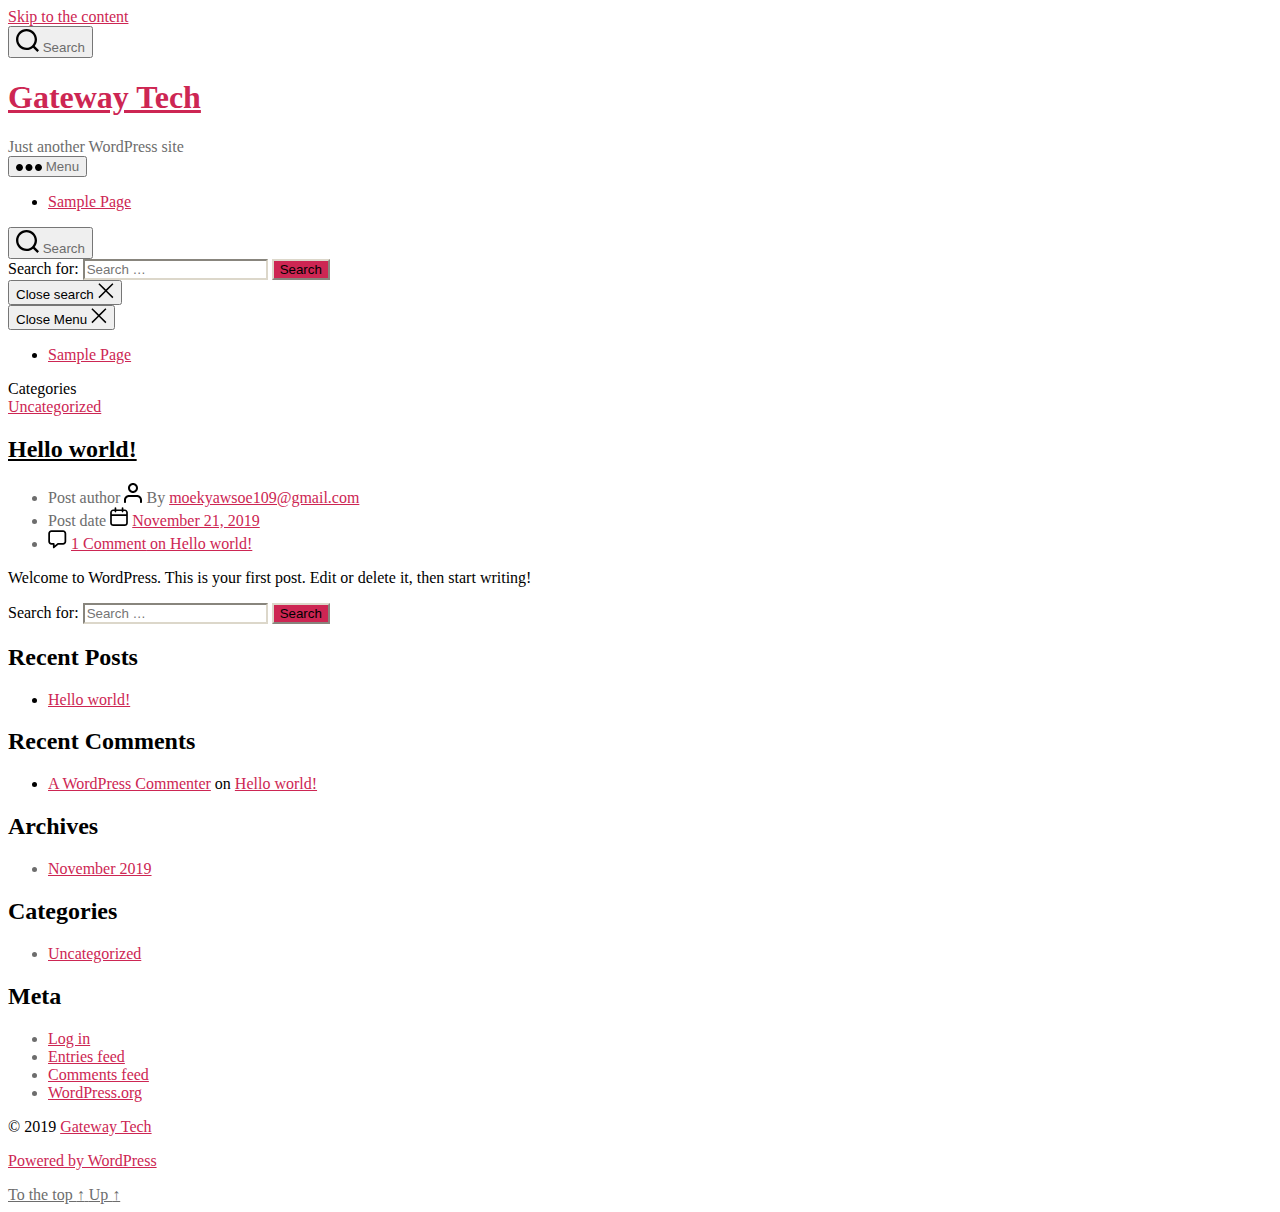
==== index.html @ b7d084ab "New Website" ====
<!DOCTYPE html>

<html class="no-js" lang="en-US">

	<head>

		<meta charset="UTF-8">
		<meta name="viewport" content="width=device-width, initial-scale=1.0" >

		<link rel="profile" href="https://gmpg.org/xfn/11">

		<title>Gateway Tech &#8211; Just another WordPress site</title>
<link rel='dns-prefetch' href='//s.w.org' />
<link rel="alternate" type="application/rss+xml" title="Gateway Tech &raquo; Feed" href="/https://moekyawsoe.github.io/TestWordPress/index.php/feed/" />
<link rel="alternate" type="application/rss+xml" title="Gateway Tech &raquo; Comments Feed" href="/https://moekyawsoe.github.io/TestWordPress/index.php/comments/feed/" />
		<script>
			window._wpemojiSettings = {"baseUrl":"https:\/\/s.w.org\/images\/core\/emoji\/12.0.0-1\/72x72\/","ext":".png","svgUrl":"https:\/\/s.w.org\/images\/core\/emoji\/12.0.0-1\/svg\/","svgExt":".svg","source":{"concatemoji":"\/wp-includes\/js\/wp-emoji-release.min.js?ver=5.3"}};
			!function(e,a,t){var r,n,o,i,p=a.createElement("canvas"),s=p.getContext&&p.getContext("2d");function c(e,t){var a=String.fromCharCode;s.clearRect(0,0,p.width,p.height),s.fillText(a.apply(this,e),0,0);var r=p.toDataURL();return s.clearRect(0,0,p.width,p.height),s.fillText(a.apply(this,t),0,0),r===p.toDataURL()}function l(e){if(!s||!s.fillText)return!1;switch(s.textBaseline="top",s.font="600 32px Arial",e){case"flag":return!c([127987,65039,8205,9895,65039],[127987,65039,8203,9895,65039])&&(!c([55356,56826,55356,56819],[55356,56826,8203,55356,56819])&&!c([55356,57332,56128,56423,56128,56418,56128,56421,56128,56430,56128,56423,56128,56447],[55356,57332,8203,56128,56423,8203,56128,56418,8203,56128,56421,8203,56128,56430,8203,56128,56423,8203,56128,56447]));case"emoji":return!c([55357,56424,55356,57342,8205,55358,56605,8205,55357,56424,55356,57340],[55357,56424,55356,57342,8203,55358,56605,8203,55357,56424,55356,57340])}return!1}function d(e){var t=a.createElement("script");t.src=e,t.defer=t.type="text/javascript",a.getElementsByTagName("head")[0].appendChild(t)}for(i=Array("flag","emoji"),t.supports={everything:!0,everythingExceptFlag:!0},o=0;o<i.length;o++)t.supports[i[o]]=l(i[o]),t.supports.everything=t.supports.everything&&t.supports[i[o]],"flag"!==i[o]&&(t.supports.everythingExceptFlag=t.supports.everythingExceptFlag&&t.supports[i[o]]);t.supports.everythingExceptFlag=t.supports.everythingExceptFlag&&!t.supports.flag,t.DOMReady=!1,t.readyCallback=function(){t.DOMReady=!0},t.supports.everything||(n=function(){t.readyCallback()},a.addEventListener?(a.addEventListener("DOMContentLoaded",n,!1),e.addEventListener("load",n,!1)):(e.attachEvent("onload",n),a.attachEvent("onreadystatechange",function(){"complete"===a.readyState&&t.readyCallback()})),(r=t.source||{}).concatemoji?d(r.concatemoji):r.wpemoji&&r.twemoji&&(d(r.twemoji),d(r.wpemoji)))}(window,document,window._wpemojiSettings);
		</script>
		<style>
img.wp-smiley,
img.emoji {
	display: inline !important;
	border: none !important;
	box-shadow: none !important;
	height: 1em !important;
	width: 1em !important;
	margin: 0 .07em !important;
	vertical-align: -0.1em !important;
	background: none !important;
	padding: 0 !important;
}
</style>
	<link rel='stylesheet' id='wp-block-library-css'  href='/https://moekyawsoe.github.io/TestWordPress/wp-includes/css/dist/block-library/style.min.css?ver=5.3' media='all' />
<link rel='stylesheet' id='twentytwenty-style-css'  href='/https://moekyawsoe.github.io/TestWordPress/wp-content/themes/twentytwenty/style.css?ver=1.0' media='all' />
<style id='twentytwenty-style-inline-css'>
.color-accent,.color-accent-hover:hover,.color-accent-hover:focus,:root .has-accent-color,.has-drop-cap:not(:focus):first-letter,.wp-block-button.is-style-outline,a { color: #cd2653; }blockquote,.border-color-accent,.border-color-accent-hover:hover,.border-color-accent-hover:focus { border-color: #cd2653; }button:not(.toggle),.button,.faux-button,.wp-block-button__link,.wp-block-file .wp-block-file__button,input[type="button"],input[type="reset"],input[type="submit"],.bg-accent,.bg-accent-hover:hover,.bg-accent-hover:focus,:root .has-accent-background-color,.comment-reply-link { background-color: #cd2653; }.fill-children-accent,.fill-children-accent * { fill: #cd2653; }body,.entry-title a,:root .has-primary-color { color: #000000; }:root .has-primary-background-color { background-color: #000000; }cite,figcaption,.wp-caption-text,.post-meta,.entry-content .wp-block-archives li,.entry-content .wp-block-categories li,.entry-content .wp-block-latest-posts li,.wp-block-latest-comments__comment-date,.wp-block-latest-posts__post-date,.wp-block-embed figcaption,.wp-block-image figcaption,.wp-block-pullquote cite,.comment-metadata,.comment-respond .comment-notes,.comment-respond .logged-in-as,.pagination .dots,.entry-content hr:not(.has-background),hr.styled-separator,:root .has-secondary-color { color: #6d6d6d; }:root .has-secondary-background-color { background-color: #6d6d6d; }pre,fieldset,input,textarea,table,table *,hr { border-color: #dcd7ca; }caption,code,code,kbd,samp,.wp-block-table.is-style-stripes tbody tr:nth-child(odd),:root .has-subtle-background-background-color { background-color: #dcd7ca; }.wp-block-table.is-style-stripes { border-bottom-color: #dcd7ca; }.wp-block-latest-posts.is-grid li { border-top-color: #dcd7ca; }:root .has-subtle-background-color { color: #dcd7ca; }body:not(.overlay-header) .primary-menu > li > a,body:not(.overlay-header) .primary-menu > li > .icon,.modal-menu a,.footer-menu a, .footer-widgets a,#site-footer .wp-block-button.is-style-outline,.wp-block-pullquote:before,.singular:not(.overlay-header) .entry-header a,.archive-header a,.header-footer-group .color-accent,.header-footer-group .color-accent-hover:hover { color: #cd2653; }.social-icons a,#site-footer button:not(.toggle),#site-footer .button,#site-footer .faux-button,#site-footer .wp-block-button__link,#site-footer .wp-block-file__button,#site-footer input[type="button"],#site-footer input[type="reset"],#site-footer input[type="submit"] { background-color: #cd2653; }.header-footer-group,body:not(.overlay-header) #site-header .toggle,.menu-modal .toggle { color: #000000; }body:not(.overlay-header) .primary-menu ul { background-color: #000000; }body:not(.overlay-header) .primary-menu > li > ul:after { border-bottom-color: #000000; }body:not(.overlay-header) .primary-menu ul ul:after { border-left-color: #000000; }.site-description,body:not(.overlay-header) .toggle-inner .toggle-text,.widget .post-date,.widget .rss-date,.widget_archive li,.widget_categories li,.widget cite,.widget_pages li,.widget_meta li,.widget_nav_menu li,.powered-by-wordpress,.to-the-top,.singular .entry-header .post-meta,.singular:not(.overlay-header) .entry-header .post-meta a { color: #6d6d6d; }.header-footer-group pre,.header-footer-group fieldset,.header-footer-group input,.header-footer-group textarea,.header-footer-group table,.header-footer-group table *,.footer-nav-widgets-wrapper,#site-footer,.menu-modal nav *,.footer-widgets-outer-wrapper,.footer-top { border-color: #dcd7ca; }.header-footer-group table caption,body:not(.overlay-header) .header-inner .toggle-wrapper::before { background-color: #dcd7ca; }
</style>
<link rel='stylesheet' id='twentytwenty-print-style-css'  href='/https://moekyawsoe.github.io/TestWordPress/wp-content/themes/twentytwenty/print.css?ver=1.0' media='print' />
<script src='/https://moekyawsoe.github.io/TestWordPress/wp-content/themes/twentytwenty/assets/js/index.js?ver=1.0' async></script>
<link rel='https://api.w.org/' href='/https://moekyawsoe.github.io/TestWordPress/index.php/wp-json/' />
<link rel="EditURI" type="application/rsd+xml" title="RSD" href="/https://moekyawsoe.github.io/TestWordPress/xmlrpc.php?rsd" />
<link rel="wlwmanifest" type="application/wlwmanifest+xml" href="/https://moekyawsoe.github.io/TestWordPress/wp-includes/wlwmanifest.xml" /> 
<meta name="generator" content="WordPress 5.3" />
	<script>document.documentElement.className = document.documentElement.className.replace( 'no-js', 'js' );</script>
	<style>.recentcomments a{display:inline !important;padding:0 !important;margin:0 !important;}</style>
	</head>

	<body class="home blog enable-search-modal has-no-pagination showing-comments show-avatars footer-top-visible">

		<a class="skip-link screen-reader-text" href="#site-content">Skip to the content</a>
		<header id="site-header" class="header-footer-group" role="banner">

			<div class="header-inner section-inner">

				<div class="header-titles-wrapper">

					
						<button class="toggle search-toggle mobile-search-toggle" data-toggle-target=".search-modal" data-toggle-body-class="showing-search-modal" data-set-focus=".search-modal .search-field" aria-expanded="false">
							<span class="toggle-inner">
								<span class="toggle-icon">
									<svg class="svg-icon" aria-hidden="true" role="img" focusable="false" xmlns="http://www.w3.org/2000/svg" width="23" height="23" viewbox="0 0 23 23"><path d="M38.710696,48.0601792 L43,52.3494831 L41.3494831,54 L37.0601792,49.710696 C35.2632422,51.1481185 32.9839107,52.0076499 30.5038249,52.0076499 C24.7027226,52.0076499 20,47.3049272 20,41.5038249 C20,35.7027226 24.7027226,31 30.5038249,31 C36.3049272,31 41.0076499,35.7027226 41.0076499,41.5038249 C41.0076499,43.9839107 40.1481185,46.2632422 38.710696,48.0601792 Z M36.3875844,47.1716785 C37.8030221,45.7026647 38.6734666,43.7048964 38.6734666,41.5038249 C38.6734666,36.9918565 35.0157934,33.3341833 30.5038249,33.3341833 C25.9918565,33.3341833 22.3341833,36.9918565 22.3341833,41.5038249 C22.3341833,46.0157934 25.9918565,49.6734666 30.5038249,49.6734666 C32.7048964,49.6734666 34.7026647,48.8030221 36.1716785,47.3875844 C36.2023931,47.347638 36.2360451,47.3092237 36.2726343,47.2726343 C36.3092237,47.2360451 36.347638,47.2023931 36.3875844,47.1716785 Z" transform="translate(-20 -31)" /></svg>								</span>
								<span class="toggle-text">Search</span>
							</span>
						</button><!-- .search-toggle -->

					
					<div class="header-titles">

						<h1 class="site-title"><a href="/https://moekyawsoe.github.io/TestWordPress/">Gateway Tech</a></h1><div class="site-description">Just another WordPress site</div><!-- .site-description -->
					</div><!-- .header-titles -->

					<button class="toggle nav-toggle mobile-nav-toggle" data-toggle-target=".menu-modal"  data-toggle-body-class="showing-menu-modal" aria-expanded="false" data-set-focus=".close-nav-toggle">
						<span class="toggle-inner">
							<span class="toggle-icon">
								<svg class="svg-icon" aria-hidden="true" role="img" focusable="false" xmlns="http://www.w3.org/2000/svg" width="26" height="7" viewbox="0 0 26 7"><path fill-rule="evenodd" d="M332.5,45 C330.567003,45 329,43.4329966 329,41.5 C329,39.5670034 330.567003,38 332.5,38 C334.432997,38 336,39.5670034 336,41.5 C336,43.4329966 334.432997,45 332.5,45 Z M342,45 C340.067003,45 338.5,43.4329966 338.5,41.5 C338.5,39.5670034 340.067003,38 342,38 C343.932997,38 345.5,39.5670034 345.5,41.5 C345.5,43.4329966 343.932997,45 342,45 Z M351.5,45 C349.567003,45 348,43.4329966 348,41.5 C348,39.5670034 349.567003,38 351.5,38 C353.432997,38 355,39.5670034 355,41.5 C355,43.4329966 353.432997,45 351.5,45 Z" transform="translate(-329 -38)" /></svg>							</span>
							<span class="toggle-text">Menu</span>
						</span>
					</button><!-- .nav-toggle -->

				</div><!-- .header-titles-wrapper -->

				<div class="header-navigation-wrapper">

					
							<nav class="primary-menu-wrapper" aria-label="Horizontal" role="navigation">

								<ul class="primary-menu reset-list-style">

								<li class="page_item page-item-2"><a href="/https://moekyawsoe.github.io/TestWordPress/index.php/sample-page/">Sample Page</a></li>

								</ul>

							</nav><!-- .primary-menu-wrapper -->

						
						<div class="header-toggles hide-no-js">

						
							<div class="toggle-wrapper search-toggle-wrapper">

								<button class="toggle search-toggle desktop-search-toggle" data-toggle-target=".search-modal" data-toggle-body-class="showing-search-modal" data-set-focus=".search-modal .search-field" aria-expanded="false">
									<span class="toggle-inner">
										<svg class="svg-icon" aria-hidden="true" role="img" focusable="false" xmlns="http://www.w3.org/2000/svg" width="23" height="23" viewbox="0 0 23 23"><path d="M38.710696,48.0601792 L43,52.3494831 L41.3494831,54 L37.0601792,49.710696 C35.2632422,51.1481185 32.9839107,52.0076499 30.5038249,52.0076499 C24.7027226,52.0076499 20,47.3049272 20,41.5038249 C20,35.7027226 24.7027226,31 30.5038249,31 C36.3049272,31 41.0076499,35.7027226 41.0076499,41.5038249 C41.0076499,43.9839107 40.1481185,46.2632422 38.710696,48.0601792 Z M36.3875844,47.1716785 C37.8030221,45.7026647 38.6734666,43.7048964 38.6734666,41.5038249 C38.6734666,36.9918565 35.0157934,33.3341833 30.5038249,33.3341833 C25.9918565,33.3341833 22.3341833,36.9918565 22.3341833,41.5038249 C22.3341833,46.0157934 25.9918565,49.6734666 30.5038249,49.6734666 C32.7048964,49.6734666 34.7026647,48.8030221 36.1716785,47.3875844 C36.2023931,47.347638 36.2360451,47.3092237 36.2726343,47.2726343 C36.3092237,47.2360451 36.347638,47.2023931 36.3875844,47.1716785 Z" transform="translate(-20 -31)" /></svg>										<span class="toggle-text">Search</span>
									</span>
								</button><!-- .search-toggle -->

							</div>

							
						</div><!-- .header-toggles -->
						
				</div><!-- .header-navigation-wrapper -->

			</div><!-- .header-inner -->

			<div class="search-modal cover-modal header-footer-group" data-modal-target-string=".search-modal">

	<div class="search-modal-inner modal-inner">

		<div class="section-inner">

			<form role="search" aria-label="Search for:" method="get" class="search-form" action="/https://moekyawsoe.github.io/TestWordPress/">
	<label for="search-form-1">
		<span class="screen-reader-text">Search for:</span>
		<input type="search" id="search-form-1" class="search-field" placeholder="Search &hellip;" value="" name="s" />
	</label>
	<input type="submit" class="search-submit" value="Search" />
</form>

			<button class="toggle search-untoggle close-search-toggle fill-children-current-color" data-toggle-target=".search-modal" data-toggle-body-class="showing-search-modal" data-set-focus=".search-modal .search-field" aria-expanded="false">
				<span class="screen-reader-text">Close search</span>
				<svg class="svg-icon" aria-hidden="true" role="img" focusable="false" xmlns="http://www.w3.org/2000/svg" width="16" height="16" viewbox="0 0 16 16"><polygon fill="" fill-rule="evenodd" points="6.852 7.649 .399 1.195 1.445 .149 7.899 6.602 14.352 .149 15.399 1.195 8.945 7.649 15.399 14.102 14.352 15.149 7.899 8.695 1.445 15.149 .399 14.102" /></svg>			</button><!-- .search-toggle -->

		</div><!-- .section-inner -->

	</div><!-- .search-modal-inner -->

</div><!-- .menu-modal -->

		</header><!-- #site-header -->

		
<div class="menu-modal cover-modal header-footer-group" data-modal-target-string=".menu-modal">

	<div class="menu-modal-inner modal-inner">

		<div class="menu-wrapper section-inner">

			<div class="menu-top">

				<button class="toggle close-nav-toggle fill-children-current-color" data-toggle-target=".menu-modal" data-toggle-body-class="showing-menu-modal" aria-expanded="false" data-set-focus=".menu-modal">
					<span class="toggle-text">Close Menu</span>
					<svg class="svg-icon" aria-hidden="true" role="img" focusable="false" xmlns="http://www.w3.org/2000/svg" width="16" height="16" viewbox="0 0 16 16"><polygon fill="" fill-rule="evenodd" points="6.852 7.649 .399 1.195 1.445 .149 7.899 6.602 14.352 .149 15.399 1.195 8.945 7.649 15.399 14.102 14.352 15.149 7.899 8.695 1.445 15.149 .399 14.102" /></svg>				</button><!-- .nav-toggle -->

				
					<nav class="mobile-menu" aria-label="Mobile" role="navigation">

						<ul class="modal-menu reset-list-style">

						<li class="page_item page-item-2"><div class="ancestor-wrapper"><a href="/https://moekyawsoe.github.io/TestWordPress/index.php/sample-page/">Sample Page</a></div><!-- .ancestor-wrapper --></li>

						</ul>

					</nav>

					
			</div><!-- .menu-top -->

			<div class="menu-bottom">

				
			</div><!-- .menu-bottom -->

		</div><!-- .menu-wrapper -->

	</div><!-- .menu-modal-inner -->

</div><!-- .menu-modal -->

<main id="site-content" role="main">

	
<article class="post-1 post type-post status-publish format-standard hentry category-uncategorized" id="post-1">

	
<header class="entry-header has-text-align-center">

	<div class="entry-header-inner section-inner medium">

		
			<div class="entry-categories">
				<span class="screen-reader-text">Categories</span>
				<div class="entry-categories-inner">
					<a href="/https://moekyawsoe.github.io/TestWordPress/index.php/category/uncategorized/" rel="category tag">Uncategorized</a>				</div><!-- .entry-categories-inner -->
			</div><!-- .entry-categories -->

			<h2 class="entry-title heading-size-1"><a href="/https://moekyawsoe.github.io/TestWordPress/index.php/2019/11/21/hello-world/">Hello world!</a></h2>
		<div class="post-meta-wrapper post-meta-single post-meta-single-top">

			<ul class="post-meta">

									<li class="post-author meta-wrapper">
						<span class="meta-icon">
							<span class="screen-reader-text">Post author</span>
							<svg class="svg-icon" aria-hidden="true" role="img" focusable="false" xmlns="http://www.w3.org/2000/svg" width="18" height="20" viewbox="0 0 18 20"><path fill="" d="M18,19 C18,19.5522847 17.5522847,20 17,20 C16.4477153,20 16,19.5522847 16,19 L16,17 C16,15.3431458 14.6568542,14 13,14 L5,14 C3.34314575,14 2,15.3431458 2,17 L2,19 C2,19.5522847 1.55228475,20 1,20 C0.44771525,20 0,19.5522847 0,19 L0,17 C0,14.2385763 2.23857625,12 5,12 L13,12 C15.7614237,12 18,14.2385763 18,17 L18,19 Z M9,10 C6.23857625,10 4,7.76142375 4,5 C4,2.23857625 6.23857625,0 9,0 C11.7614237,0 14,2.23857625 14,5 C14,7.76142375 11.7614237,10 9,10 Z M9,8 C10.6568542,8 12,6.65685425 12,5 C12,3.34314575 10.6568542,2 9,2 C7.34314575,2 6,3.34314575 6,5 C6,6.65685425 7.34314575,8 9,8 Z" /></svg>						</span>
						<span class="meta-text">
							By <a href="/https://moekyawsoe.github.io/TestWordPress/index.php/author/moekyawsoe109gmail-com/">moekyawsoe109@gmail.com</a>						</span>
					</li>
										<li class="post-date meta-wrapper">
						<span class="meta-icon">
							<span class="screen-reader-text">Post date</span>
							<svg class="svg-icon" aria-hidden="true" role="img" focusable="false" xmlns="http://www.w3.org/2000/svg" width="18" height="19" viewbox="0 0 18 19"><path fill="" d="M4.60069444,4.09375 L3.25,4.09375 C2.47334957,4.09375 1.84375,4.72334957 1.84375,5.5 L1.84375,7.26736111 L16.15625,7.26736111 L16.15625,5.5 C16.15625,4.72334957 15.5266504,4.09375 14.75,4.09375 L13.3993056,4.09375 L13.3993056,4.55555556 C13.3993056,5.02154581 13.0215458,5.39930556 12.5555556,5.39930556 C12.0895653,5.39930556 11.7118056,5.02154581 11.7118056,4.55555556 L11.7118056,4.09375 L6.28819444,4.09375 L6.28819444,4.55555556 C6.28819444,5.02154581 5.9104347,5.39930556 5.44444444,5.39930556 C4.97845419,5.39930556 4.60069444,5.02154581 4.60069444,4.55555556 L4.60069444,4.09375 Z M6.28819444,2.40625 L11.7118056,2.40625 L11.7118056,1 C11.7118056,0.534009742 12.0895653,0.15625 12.5555556,0.15625 C13.0215458,0.15625 13.3993056,0.534009742 13.3993056,1 L13.3993056,2.40625 L14.75,2.40625 C16.4586309,2.40625 17.84375,3.79136906 17.84375,5.5 L17.84375,15.875 C17.84375,17.5836309 16.4586309,18.96875 14.75,18.96875 L3.25,18.96875 C1.54136906,18.96875 0.15625,17.5836309 0.15625,15.875 L0.15625,5.5 C0.15625,3.79136906 1.54136906,2.40625 3.25,2.40625 L4.60069444,2.40625 L4.60069444,1 C4.60069444,0.534009742 4.97845419,0.15625 5.44444444,0.15625 C5.9104347,0.15625 6.28819444,0.534009742 6.28819444,1 L6.28819444,2.40625 Z M1.84375,8.95486111 L1.84375,15.875 C1.84375,16.6516504 2.47334957,17.28125 3.25,17.28125 L14.75,17.28125 C15.5266504,17.28125 16.15625,16.6516504 16.15625,15.875 L16.15625,8.95486111 L1.84375,8.95486111 Z" /></svg>						</span>
						<span class="meta-text">
							<a href="/https://moekyawsoe.github.io/TestWordPress/index.php/2019/11/21/hello-world/">November 21, 2019</a>
						</span>
					</li>
										<li class="post-comment-link meta-wrapper">
						<span class="meta-icon">
							<svg class="svg-icon" aria-hidden="true" role="img" focusable="false" xmlns="http://www.w3.org/2000/svg" width="19" height="19" viewbox="0 0 19 19"><path d="M9.43016863,13.2235931 C9.58624731,13.094699 9.7823475,13.0241935 9.98476849,13.0241935 L15.0564516,13.0241935 C15.8581553,13.0241935 16.5080645,12.3742843 16.5080645,11.5725806 L16.5080645,3.44354839 C16.5080645,2.64184472 15.8581553,1.99193548 15.0564516,1.99193548 L3.44354839,1.99193548 C2.64184472,1.99193548 1.99193548,2.64184472 1.99193548,3.44354839 L1.99193548,11.5725806 C1.99193548,12.3742843 2.64184472,13.0241935 3.44354839,13.0241935 L5.76612903,13.0241935 C6.24715123,13.0241935 6.63709677,13.4141391 6.63709677,13.8951613 L6.63709677,15.5301903 L9.43016863,13.2235931 Z M3.44354839,14.766129 C1.67980032,14.766129 0.25,13.3363287 0.25,11.5725806 L0.25,3.44354839 C0.25,1.67980032 1.67980032,0.25 3.44354839,0.25 L15.0564516,0.25 C16.8201997,0.25 18.25,1.67980032 18.25,3.44354839 L18.25,11.5725806 C18.25,13.3363287 16.8201997,14.766129 15.0564516,14.766129 L10.2979143,14.766129 L6.32072889,18.0506004 C5.75274472,18.5196577 4.89516129,18.1156602 4.89516129,17.3790323 L4.89516129,14.766129 L3.44354839,14.766129 Z" /></svg>						</span>
						<span class="meta-text">
							<a href="/https://moekyawsoe.github.io/TestWordPress/index.php/2019/11/21/hello-world/#comments">1 Comment<span class="screen-reader-text"> on Hello world!</span></a>						</span>
					</li>
					
			</ul><!-- .post-meta -->

		</div><!-- .post-meta-wrapper -->

		
	</div><!-- .entry-header-inner -->

</header><!-- .entry-header -->

	<div class="post-inner thin">

		<div class="entry-content">

			
<p>Welcome to WordPress. This is your first post. Edit or delete it, then start writing!</p>

		</div><!-- .entry-content -->

	</div><!-- .post-inner -->

	<div class="section-inner">
		
	</div><!-- .section-inner -->

	
</article><!-- .post -->

	
</main><!-- #site-content -->


	<div class="footer-nav-widgets-wrapper header-footer-group">

		<div class="footer-inner section-inner">

			
			
				<aside class="footer-widgets-outer-wrapper" role="complementary">

					<div class="footer-widgets-wrapper">

						
							<div class="footer-widgets column-one grid-item">
								<div class="widget widget_search"><div class="widget-content"><form role="search"  method="get" class="search-form" action="/https://moekyawsoe.github.io/TestWordPress/">
	<label for="search-form-2">
		<span class="screen-reader-text">Search for:</span>
		<input type="search" id="search-form-2" class="search-field" placeholder="Search &hellip;" value="" name="s" />
	</label>
	<input type="submit" class="search-submit" value="Search" />
</form>
</div></div>		<div class="widget widget_recent_entries"><div class="widget-content">		<h2 class="widget-title subheading heading-size-3">Recent Posts</h2>		<ul>
											<li>
					<a href="/https://moekyawsoe.github.io/TestWordPress/index.php/2019/11/21/hello-world/">Hello world!</a>
									</li>
					</ul>
		</div></div><div class="widget widget_recent_comments"><div class="widget-content"><h2 class="widget-title subheading heading-size-3">Recent Comments</h2><ul id="recentcomments"><li class="recentcomments"><span class="comment-author-link"><a href='https://wordpress.org/' rel='external nofollow ugc' class='url'>A WordPress Commenter</a></span> on <a href="/https://moekyawsoe.github.io/TestWordPress/index.php/2019/11/21/hello-world/#comment-1">Hello world!</a></li></ul></div></div>							</div>

						
						
							<div class="footer-widgets column-two grid-item">
								<div class="widget widget_archive"><div class="widget-content"><h2 class="widget-title subheading heading-size-3">Archives</h2>		<ul>
				<li><a href='/https://moekyawsoe.github.io/TestWordPress/index.php/2019/11/'>November 2019</a></li>
		</ul>
			</div></div><div class="widget widget_categories"><div class="widget-content"><h2 class="widget-title subheading heading-size-3">Categories</h2>		<ul>
				<li class="cat-item cat-item-1"><a href="/https://moekyawsoe.github.io/TestWordPress/index.php/category/uncategorized/">Uncategorized</a>
</li>
		</ul>
			</div></div><div class="widget widget_meta"><div class="widget-content"><h2 class="widget-title subheading heading-size-3">Meta</h2>			<ul>
						<li><a href="/https://moekyawsoe.github.io/TestWordPress/wp-login.php">Log in</a></li>
			<li><a href="/https://moekyawsoe.github.io/TestWordPress/index.php/feed/">Entries feed</a></li>
			<li><a href="/https://moekyawsoe.github.io/TestWordPress/index.php/comments/feed/">Comments feed</a></li>
			<li><a href="https://wordpress.org/">WordPress.org</a></li>			</ul>
			</div></div>							</div>

						
					</div><!-- .footer-widgets-wrapper -->

				</aside><!-- .footer-widgets-outer-wrapper -->

			
		</div><!-- .footer-inner -->

	</div><!-- .footer-nav-widgets-wrapper -->


			<footer id="site-footer" role="contentinfo" class="header-footer-group">

				<div class="section-inner">

					<div class="footer-credits">

						<p class="footer-copyright">&copy;
							2019							<a href="/https://moekyawsoe.github.io/TestWordPress/">Gateway Tech</a>
						</p><!-- .footer-copyright -->

						<p class="powered-by-wordpress">
							<a href="https://wordpress.org/">
								Powered by WordPress							</a>
						</p><!-- .powered-by-wordpress -->

					</div><!-- .footer-credits -->

					<a class="to-the-top" href="#site-header">
						<span class="to-the-top-long">
							To the top <span class="arrow" aria-hidden="true">&uarr;</span>						</span><!-- .to-the-top-long -->
						<span class="to-the-top-short">
							Up <span class="arrow" aria-hidden="true">&uarr;</span>						</span><!-- .to-the-top-short -->
					</a><!-- .to-the-top -->

				</div><!-- .section-inner -->

			</footer><!-- #site-footer -->

		<script src='/https://moekyawsoe.github.io/TestWordPress/wp-includes/js/wp-embed.min.js?ver=5.3'></script>
	<script>
	/(trident|msie)/i.test(navigator.userAgent)&&document.getElementById&&window.addEventListener&&window.addEventListener("hashchange",function(){var t,e=location.hash.substring(1);/^[A-z0-9_-]+$/.test(e)&&(t=document.getElementById(e))&&(/^(?:a|select|input|button|textarea)$/i.test(t.tagName)||(t.tabIndex=-1),t.focus())},!1);
	</script>
	
	</body>
</html>
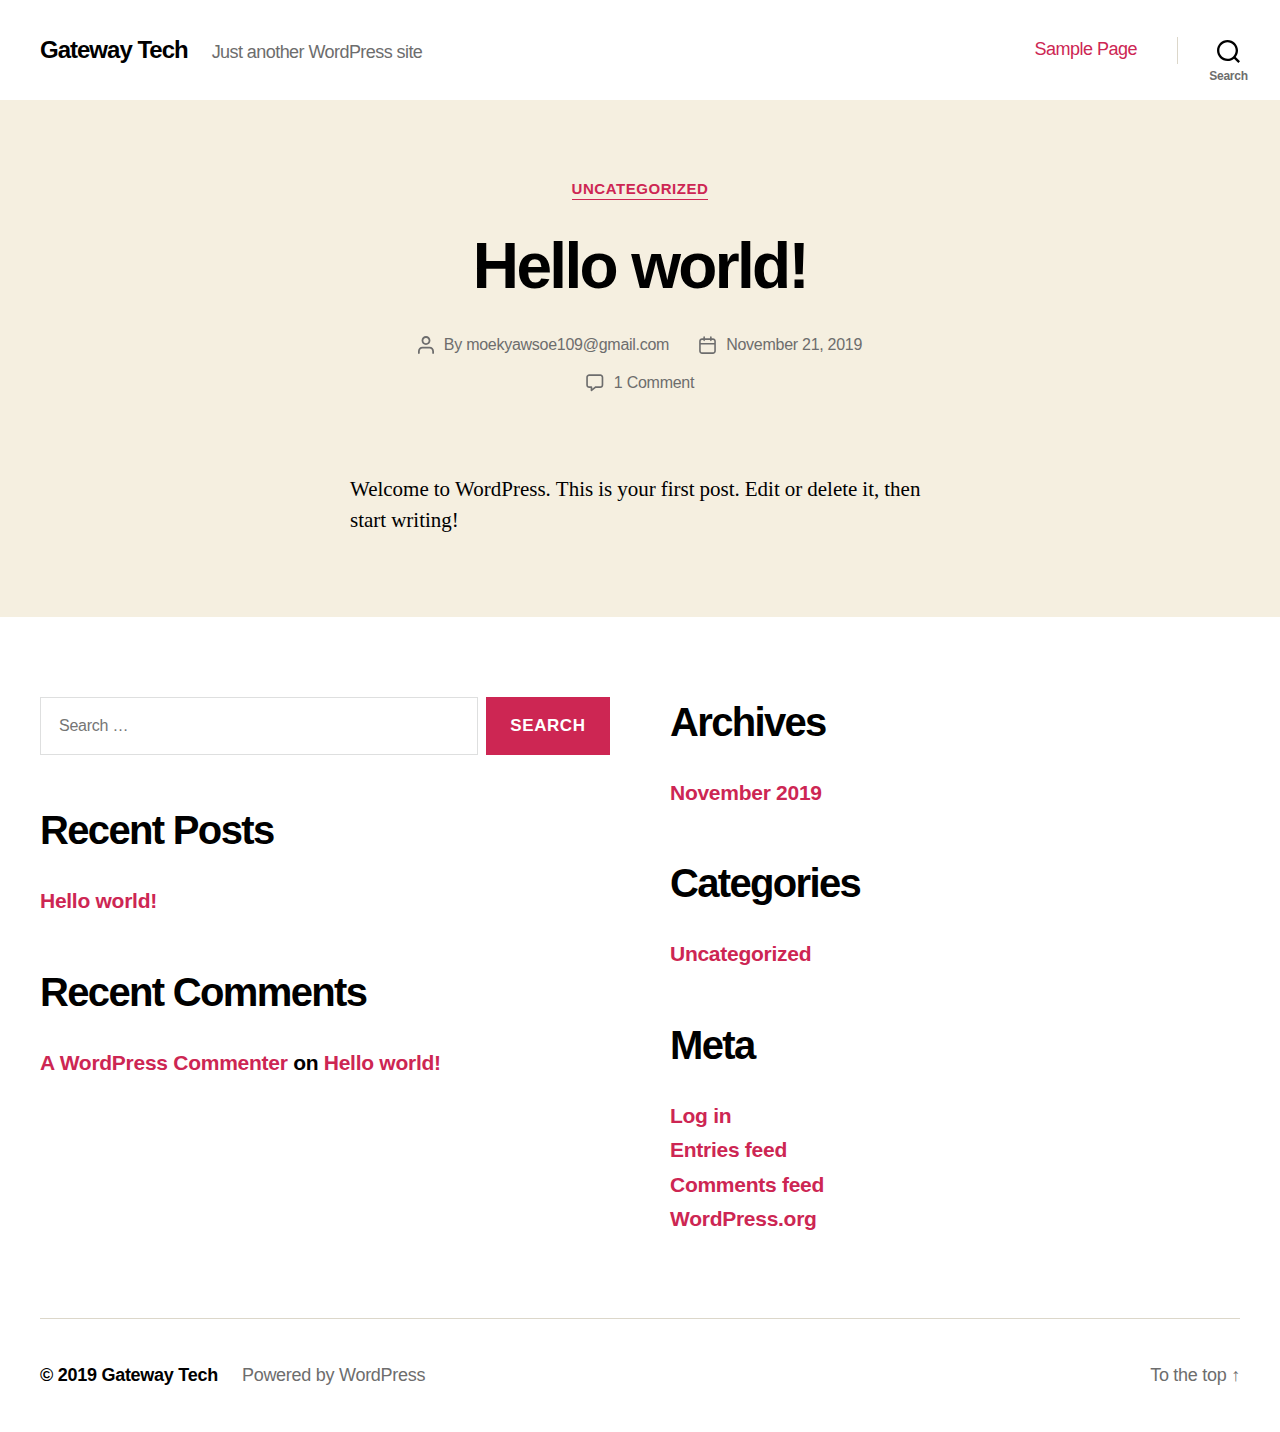
==== commit 30869f54: "Fixing CSS" ====
--- a/index.html
+++ b/index.html
@@ -11,10 +11,10 @@
 
 		<title>Gateway Tech &#8211; Just another WordPress site</title>
 <link rel='dns-prefetch' href='//s.w.org' />
-<link rel="alternate" type="application/rss+xml" title="Gateway Tech &raquo; Feed" href="/https://moekyawsoe.github.io/TestWordPress/index.php/feed/" />
-<link rel="alternate" type="application/rss+xml" title="Gateway Tech &raquo; Comments Feed" href="/https://moekyawsoe.github.io/TestWordPress/index.php/comments/feed/" />
+<link rel="alternate" type="application/rss+xml" title="Gateway Tech &raquo; Feed" href="http://moekyawsoe.github.io/TestWordPress/index.php/feed/" />
+<link rel="alternate" type="application/rss+xml" title="Gateway Tech &raquo; Comments Feed" href="http://moekyawsoe.github.io/TestWordPress/index.php/comments/feed/" />
 		<script>
-			window._wpemojiSettings = {"baseUrl":"https:\/\/s.w.org\/images\/core\/emoji\/12.0.0-1\/72x72\/","ext":".png","svgUrl":"https:\/\/s.w.org\/images\/core\/emoji\/12.0.0-1\/svg\/","svgExt":".svg","source":{"concatemoji":"\/wp-includes\/js\/wp-emoji-release.min.js?ver=5.3"}};
+			window._wpemojiSettings = {"baseUrl":"https:\/\/s.w.org\/images\/core\/emoji\/12.0.0-1\/72x72\/","ext":".png","svgUrl":"https:\/\/s.w.org\/images\/core\/emoji\/12.0.0-1\/svg\/","svgExt":".svg","source":{"concatemoji":"http:\/\/moekyawsoe.github.io\/TestWordPress\/wp-includes\/js\/wp-emoji-release.min.js?ver=5.3"}};
 			!function(e,a,t){var r,n,o,i,p=a.createElement("canvas"),s=p.getContext&&p.getContext("2d");function c(e,t){var a=String.fromCharCode;s.clearRect(0,0,p.width,p.height),s.fillText(a.apply(this,e),0,0);var r=p.toDataURL();return s.clearRect(0,0,p.width,p.height),s.fillText(a.apply(this,t),0,0),r===p.toDataURL()}function l(e){if(!s||!s.fillText)return!1;switch(s.textBaseline="top",s.font="600 32px Arial",e){case"flag":return!c([127987,65039,8205,9895,65039],[127987,65039,8203,9895,65039])&&(!c([55356,56826,55356,56819],[55356,56826,8203,55356,56819])&&!c([55356,57332,56128,56423,56128,56418,56128,56421,56128,56430,56128,56423,56128,56447],[55356,57332,8203,56128,56423,8203,56128,56418,8203,56128,56421,8203,56128,56430,8203,56128,56423,8203,56128,56447]));case"emoji":return!c([55357,56424,55356,57342,8205,55358,56605,8205,55357,56424,55356,57340],[55357,56424,55356,57342,8203,55358,56605,8203,55357,56424,55356,57340])}return!1}function d(e){var t=a.createElement("script");t.src=e,t.defer=t.type="text/javascript",a.getElementsByTagName("head")[0].appendChild(t)}for(i=Array("flag","emoji"),t.supports={everything:!0,everythingExceptFlag:!0},o=0;o<i.length;o++)t.supports[i[o]]=l(i[o]),t.supports.everything=t.supports.everything&&t.supports[i[o]],"flag"!==i[o]&&(t.supports.everythingExceptFlag=t.supports.everythingExceptFlag&&t.supports[i[o]]);t.supports.everythingExceptFlag=t.supports.everythingExceptFlag&&!t.supports.flag,t.DOMReady=!1,t.readyCallback=function(){t.DOMReady=!0},t.supports.everything||(n=function(){t.readyCallback()},a.addEventListener?(a.addEventListener("DOMContentLoaded",n,!1),e.addEventListener("load",n,!1)):(e.attachEvent("onload",n),a.attachEvent("onreadystatechange",function(){"complete"===a.readyState&&t.readyCallback()})),(r=t.source||{}).concatemoji?d(r.concatemoji):r.wpemoji&&r.twemoji&&(d(r.twemoji),d(r.wpemoji)))}(window,document,window._wpemojiSettings);
 		</script>
 		<style>
@@ -31,16 +31,16 @@
 	padding: 0 !important;
 }
 </style>
-	<link rel='stylesheet' id='wp-block-library-css'  href='/https://moekyawsoe.github.io/TestWordPress/wp-includes/css/dist/block-library/style.min.css?ver=5.3' media='all' />
-<link rel='stylesheet' id='twentytwenty-style-css'  href='/https://moekyawsoe.github.io/TestWordPress/wp-content/themes/twentytwenty/style.css?ver=1.0' media='all' />
+	<link rel='stylesheet' id='wp-block-library-css'  href='http://moekyawsoe.github.io/TestWordPress/wp-includes/css/dist/block-library/style.min.css?ver=5.3' media='all' />
+<link rel='stylesheet' id='twentytwenty-style-css'  href='http://moekyawsoe.github.io/TestWordPress/wp-content/themes/twentytwenty/style.css?ver=1.0' media='all' />
 <style id='twentytwenty-style-inline-css'>
 .color-accent,.color-accent-hover:hover,.color-accent-hover:focus,:root .has-accent-color,.has-drop-cap:not(:focus):first-letter,.wp-block-button.is-style-outline,a { color: #cd2653; }blockquote,.border-color-accent,.border-color-accent-hover:hover,.border-color-accent-hover:focus { border-color: #cd2653; }button:not(.toggle),.button,.faux-button,.wp-block-button__link,.wp-block-file .wp-block-file__button,input[type="button"],input[type="reset"],input[type="submit"],.bg-accent,.bg-accent-hover:hover,.bg-accent-hover:focus,:root .has-accent-background-color,.comment-reply-link { background-color: #cd2653; }.fill-children-accent,.fill-children-accent * { fill: #cd2653; }body,.entry-title a,:root .has-primary-color { color: #000000; }:root .has-primary-background-color { background-color: #000000; }cite,figcaption,.wp-caption-text,.post-meta,.entry-content .wp-block-archives li,.entry-content .wp-block-categories li,.entry-content .wp-block-latest-posts li,.wp-block-latest-comments__comment-date,.wp-block-latest-posts__post-date,.wp-block-embed figcaption,.wp-block-image figcaption,.wp-block-pullquote cite,.comment-metadata,.comment-respond .comment-notes,.comment-respond .logged-in-as,.pagination .dots,.entry-content hr:not(.has-background),hr.styled-separator,:root .has-secondary-color { color: #6d6d6d; }:root .has-secondary-background-color { background-color: #6d6d6d; }pre,fieldset,input,textarea,table,table *,hr { border-color: #dcd7ca; }caption,code,code,kbd,samp,.wp-block-table.is-style-stripes tbody tr:nth-child(odd),:root .has-subtle-background-background-color { background-color: #dcd7ca; }.wp-block-table.is-style-stripes { border-bottom-color: #dcd7ca; }.wp-block-latest-posts.is-grid li { border-top-color: #dcd7ca; }:root .has-subtle-background-color { color: #dcd7ca; }body:not(.overlay-header) .primary-menu > li > a,body:not(.overlay-header) .primary-menu > li > .icon,.modal-menu a,.footer-menu a, .footer-widgets a,#site-footer .wp-block-button.is-style-outline,.wp-block-pullquote:before,.singular:not(.overlay-header) .entry-header a,.archive-header a,.header-footer-group .color-accent,.header-footer-group .color-accent-hover:hover { color: #cd2653; }.social-icons a,#site-footer button:not(.toggle),#site-footer .button,#site-footer .faux-button,#site-footer .wp-block-button__link,#site-footer .wp-block-file__button,#site-footer input[type="button"],#site-footer input[type="reset"],#site-footer input[type="submit"] { background-color: #cd2653; }.header-footer-group,body:not(.overlay-header) #site-header .toggle,.menu-modal .toggle { color: #000000; }body:not(.overlay-header) .primary-menu ul { background-color: #000000; }body:not(.overlay-header) .primary-menu > li > ul:after { border-bottom-color: #000000; }body:not(.overlay-header) .primary-menu ul ul:after { border-left-color: #000000; }.site-description,body:not(.overlay-header) .toggle-inner .toggle-text,.widget .post-date,.widget .rss-date,.widget_archive li,.widget_categories li,.widget cite,.widget_pages li,.widget_meta li,.widget_nav_menu li,.powered-by-wordpress,.to-the-top,.singular .entry-header .post-meta,.singular:not(.overlay-header) .entry-header .post-meta a { color: #6d6d6d; }.header-footer-group pre,.header-footer-group fieldset,.header-footer-group input,.header-footer-group textarea,.header-footer-group table,.header-footer-group table *,.footer-nav-widgets-wrapper,#site-footer,.menu-modal nav *,.footer-widgets-outer-wrapper,.footer-top { border-color: #dcd7ca; }.header-footer-group table caption,body:not(.overlay-header) .header-inner .toggle-wrapper::before { background-color: #dcd7ca; }
 </style>
-<link rel='stylesheet' id='twentytwenty-print-style-css'  href='/https://moekyawsoe.github.io/TestWordPress/wp-content/themes/twentytwenty/print.css?ver=1.0' media='print' />
-<script src='/https://moekyawsoe.github.io/TestWordPress/wp-content/themes/twentytwenty/assets/js/index.js?ver=1.0' async></script>
-<link rel='https://api.w.org/' href='/https://moekyawsoe.github.io/TestWordPress/index.php/wp-json/' />
-<link rel="EditURI" type="application/rsd+xml" title="RSD" href="/https://moekyawsoe.github.io/TestWordPress/xmlrpc.php?rsd" />
-<link rel="wlwmanifest" type="application/wlwmanifest+xml" href="/https://moekyawsoe.github.io/TestWordPress/wp-includes/wlwmanifest.xml" /> 
+<link rel='stylesheet' id='twentytwenty-print-style-css'  href='http://moekyawsoe.github.io/TestWordPress/wp-content/themes/twentytwenty/print.css?ver=1.0' media='print' />
+<script src='http://moekyawsoe.github.io/TestWordPress/wp-content/themes/twentytwenty/assets/js/index.js?ver=1.0' async></script>
+<link rel='https://api.w.org/' href='http://moekyawsoe.github.io/TestWordPress/index.php/wp-json/' />
+<link rel="EditURI" type="application/rsd+xml" title="RSD" href="http://moekyawsoe.github.io/TestWordPress/xmlrpc.php?rsd" />
+<link rel="wlwmanifest" type="application/wlwmanifest+xml" href="http://moekyawsoe.github.io/TestWordPress/wp-includes/wlwmanifest.xml" /> 
 <meta name="generator" content="WordPress 5.3" />
 	<script>document.documentElement.className = document.documentElement.className.replace( 'no-js', 'js' );</script>
 	<style>.recentcomments a{display:inline !important;padding:0 !important;margin:0 !important;}</style>
@@ -67,7 +67,7 @@
 					
 					<div class="header-titles">
 
-						<h1 class="site-title"><a href="/https://moekyawsoe.github.io/TestWordPress/">Gateway Tech</a></h1><div class="site-description">Just another WordPress site</div><!-- .site-description -->
+						<h1 class="site-title"><a href="http://moekyawsoe.github.io/TestWordPress/">Gateway Tech</a></h1><div class="site-description">Just another WordPress site</div><!-- .site-description -->
 					</div><!-- .header-titles -->
 
 					<button class="toggle nav-toggle mobile-nav-toggle" data-toggle-target=".menu-modal"  data-toggle-body-class="showing-menu-modal" aria-expanded="false" data-set-focus=".close-nav-toggle">
@@ -87,7 +87,7 @@
 
 								<ul class="primary-menu reset-list-style">
 
-								<li class="page_item page-item-2"><a href="/https://moekyawsoe.github.io/TestWordPress/index.php/sample-page/">Sample Page</a></li>
+								<li class="page_item page-item-2"><a href="http://moekyawsoe.github.io/TestWordPress/index.php/sample-page/">Sample Page</a></li>
 
 								</ul>
 
@@ -120,7 +120,7 @@
 
 		<div class="section-inner">
 
-			<form role="search" aria-label="Search for:" method="get" class="search-form" action="/https://moekyawsoe.github.io/TestWordPress/">
+			<form role="search" aria-label="Search for:" method="get" class="search-form" action="http://moekyawsoe.github.io/TestWordPress/">
 	<label for="search-form-1">
 		<span class="screen-reader-text">Search for:</span>
 		<input type="search" id="search-form-1" class="search-field" placeholder="Search &hellip;" value="" name="s" />
@@ -158,7 +158,7 @@
 
 						<ul class="modal-menu reset-list-style">
 
-						<li class="page_item page-item-2"><div class="ancestor-wrapper"><a href="/https://moekyawsoe.github.io/TestWordPress/index.php/sample-page/">Sample Page</a></div><!-- .ancestor-wrapper --></li>
+						<li class="page_item page-item-2"><div class="ancestor-wrapper"><a href="http://moekyawsoe.github.io/TestWordPress/index.php/sample-page/">Sample Page</a></div><!-- .ancestor-wrapper --></li>
 
 						</ul>
 
@@ -192,10 +192,10 @@
 			<div class="entry-categories">
 				<span class="screen-reader-text">Categories</span>
 				<div class="entry-categories-inner">
-					<a href="/https://moekyawsoe.github.io/TestWordPress/index.php/category/uncategorized/" rel="category tag">Uncategorized</a>				</div><!-- .entry-categories-inner -->
+					<a href="http://moekyawsoe.github.io/TestWordPress/index.php/category/uncategorized/" rel="category tag">Uncategorized</a>				</div><!-- .entry-categories-inner -->
 			</div><!-- .entry-categories -->
 
-			<h2 class="entry-title heading-size-1"><a href="/https://moekyawsoe.github.io/TestWordPress/index.php/2019/11/21/hello-world/">Hello world!</a></h2>
+			<h2 class="entry-title heading-size-1"><a href="http://moekyawsoe.github.io/TestWordPress/index.php/2019/11/21/hello-world/">Hello world!</a></h2>
 		<div class="post-meta-wrapper post-meta-single post-meta-single-top">
 
 			<ul class="post-meta">
@@ -205,21 +205,21 @@
 							<span class="screen-reader-text">Post author</span>
 							<svg class="svg-icon" aria-hidden="true" role="img" focusable="false" xmlns="http://www.w3.org/2000/svg" width="18" height="20" viewbox="0 0 18 20"><path fill="" d="M18,19 C18,19.5522847 17.5522847,20 17,20 C16.4477153,20 16,19.5522847 16,19 L16,17 C16,15.3431458 14.6568542,14 13,14 L5,14 C3.34314575,14 2,15.3431458 2,17 L2,19 C2,19.5522847 1.55228475,20 1,20 C0.44771525,20 0,19.5522847 0,19 L0,17 C0,14.2385763 2.23857625,12 5,12 L13,12 C15.7614237,12 18,14.2385763 18,17 L18,19 Z M9,10 C6.23857625,10 4,7.76142375 4,5 C4,2.23857625 6.23857625,0 9,0 C11.7614237,0 14,2.23857625 14,5 C14,7.76142375 11.7614237,10 9,10 Z M9,8 C10.6568542,8 12,6.65685425 12,5 C12,3.34314575 10.6568542,2 9,2 C7.34314575,2 6,3.34314575 6,5 C6,6.65685425 7.34314575,8 9,8 Z" /></svg>						</span>
 						<span class="meta-text">
-							By <a href="/https://moekyawsoe.github.io/TestWordPress/index.php/author/moekyawsoe109gmail-com/">moekyawsoe109@gmail.com</a>						</span>
+							By <a href="http://moekyawsoe.github.io/TestWordPress/index.php/author/moekyawsoe109gmail-com/">moekyawsoe109@gmail.com</a>						</span>
 					</li>
 										<li class="post-date meta-wrapper">
 						<span class="meta-icon">
 							<span class="screen-reader-text">Post date</span>
 							<svg class="svg-icon" aria-hidden="true" role="img" focusable="false" xmlns="http://www.w3.org/2000/svg" width="18" height="19" viewbox="0 0 18 19"><path fill="" d="M4.60069444,4.09375 L3.25,4.09375 C2.47334957,4.09375 1.84375,4.72334957 1.84375,5.5 L1.84375,7.26736111 L16.15625,7.26736111 L16.15625,5.5 C16.15625,4.72334957 15.5266504,4.09375 14.75,4.09375 L13.3993056,4.09375 L13.3993056,4.55555556 C13.3993056,5.02154581 13.0215458,5.39930556 12.5555556,5.39930556 C12.0895653,5.39930556 11.7118056,5.02154581 11.7118056,4.55555556 L11.7118056,4.09375 L6.28819444,4.09375 L6.28819444,4.55555556 C6.28819444,5.02154581 5.9104347,5.39930556 5.44444444,5.39930556 C4.97845419,5.39930556 4.60069444,5.02154581 4.60069444,4.55555556 L4.60069444,4.09375 Z M6.28819444,2.40625 L11.7118056,2.40625 L11.7118056,1 C11.7118056,0.534009742 12.0895653,0.15625 12.5555556,0.15625 C13.0215458,0.15625 13.3993056,0.534009742 13.3993056,1 L13.3993056,2.40625 L14.75,2.40625 C16.4586309,2.40625 17.84375,3.79136906 17.84375,5.5 L17.84375,15.875 C17.84375,17.5836309 16.4586309,18.96875 14.75,18.96875 L3.25,18.96875 C1.54136906,18.96875 0.15625,17.5836309 0.15625,15.875 L0.15625,5.5 C0.15625,3.79136906 1.54136906,2.40625 3.25,2.40625 L4.60069444,2.40625 L4.60069444,1 C4.60069444,0.534009742 4.97845419,0.15625 5.44444444,0.15625 C5.9104347,0.15625 6.28819444,0.534009742 6.28819444,1 L6.28819444,2.40625 Z M1.84375,8.95486111 L1.84375,15.875 C1.84375,16.6516504 2.47334957,17.28125 3.25,17.28125 L14.75,17.28125 C15.5266504,17.28125 16.15625,16.6516504 16.15625,15.875 L16.15625,8.95486111 L1.84375,8.95486111 Z" /></svg>						</span>
 						<span class="meta-text">
-							<a href="/https://moekyawsoe.github.io/TestWordPress/index.php/2019/11/21/hello-world/">November 21, 2019</a>
+							<a href="http://moekyawsoe.github.io/TestWordPress/index.php/2019/11/21/hello-world/">November 21, 2019</a>
 						</span>
 					</li>
 										<li class="post-comment-link meta-wrapper">
 						<span class="meta-icon">
 							<svg class="svg-icon" aria-hidden="true" role="img" focusable="false" xmlns="http://www.w3.org/2000/svg" width="19" height="19" viewbox="0 0 19 19"><path d="M9.43016863,13.2235931 C9.58624731,13.094699 9.7823475,13.0241935 9.98476849,13.0241935 L15.0564516,13.0241935 C15.8581553,13.0241935 16.5080645,12.3742843 16.5080645,11.5725806 L16.5080645,3.44354839 C16.5080645,2.64184472 15.8581553,1.99193548 15.0564516,1.99193548 L3.44354839,1.99193548 C2.64184472,1.99193548 1.99193548,2.64184472 1.99193548,3.44354839 L1.99193548,11.5725806 C1.99193548,12.3742843 2.64184472,13.0241935 3.44354839,13.0241935 L5.76612903,13.0241935 C6.24715123,13.0241935 6.63709677,13.4141391 6.63709677,13.8951613 L6.63709677,15.5301903 L9.43016863,13.2235931 Z M3.44354839,14.766129 C1.67980032,14.766129 0.25,13.3363287 0.25,11.5725806 L0.25,3.44354839 C0.25,1.67980032 1.67980032,0.25 3.44354839,0.25 L15.0564516,0.25 C16.8201997,0.25 18.25,1.67980032 18.25,3.44354839 L18.25,11.5725806 C18.25,13.3363287 16.8201997,14.766129 15.0564516,14.766129 L10.2979143,14.766129 L6.32072889,18.0506004 C5.75274472,18.5196577 4.89516129,18.1156602 4.89516129,17.3790323 L4.89516129,14.766129 L3.44354839,14.766129 Z" /></svg>						</span>
 						<span class="meta-text">
-							<a href="/https://moekyawsoe.github.io/TestWordPress/index.php/2019/11/21/hello-world/#comments">1 Comment<span class="screen-reader-text"> on Hello world!</span></a>						</span>
+							<a href="http://moekyawsoe.github.io/TestWordPress/index.php/2019/11/21/hello-world/#comments">1 Comment<span class="screen-reader-text"> on Hello world!</span></a>						</span>
 					</li>
 					
 			</ul><!-- .post-meta -->
@@ -265,7 +265,7 @@
 
 						
 							<div class="footer-widgets column-one grid-item">
-								<div class="widget widget_search"><div class="widget-content"><form role="search"  method="get" class="search-form" action="/https://moekyawsoe.github.io/TestWordPress/">
+								<div class="widget widget_search"><div class="widget-content"><form role="search"  method="get" class="search-form" action="http://moekyawsoe.github.io/TestWordPress/">
 	<label for="search-form-2">
 		<span class="screen-reader-text">Search for:</span>
 		<input type="search" id="search-form-2" class="search-field" placeholder="Search &hellip;" value="" name="s" />
@@ -274,25 +274,25 @@
 </form>
 </div></div>		<div class="widget widget_recent_entries"><div class="widget-content">		<h2 class="widget-title subheading heading-size-3">Recent Posts</h2>		<ul>
 											<li>
-					<a href="/https://moekyawsoe.github.io/TestWordPress/index.php/2019/11/21/hello-world/">Hello world!</a>
+					<a href="http://moekyawsoe.github.io/TestWordPress/index.php/2019/11/21/hello-world/">Hello world!</a>
 									</li>
 					</ul>
-		</div></div><div class="widget widget_recent_comments"><div class="widget-content"><h2 class="widget-title subheading heading-size-3">Recent Comments</h2><ul id="recentcomments"><li class="recentcomments"><span class="comment-author-link"><a href='https://wordpress.org/' rel='external nofollow ugc' class='url'>A WordPress Commenter</a></span> on <a href="/https://moekyawsoe.github.io/TestWordPress/index.php/2019/11/21/hello-world/#comment-1">Hello world!</a></li></ul></div></div>							</div>
+		</div></div><div class="widget widget_recent_comments"><div class="widget-content"><h2 class="widget-title subheading heading-size-3">Recent Comments</h2><ul id="recentcomments"><li class="recentcomments"><span class="comment-author-link"><a href='https://wordpress.org/' rel='external nofollow ugc' class='url'>A WordPress Commenter</a></span> on <a href="http://moekyawsoe.github.io/TestWordPress/index.php/2019/11/21/hello-world/#comment-1">Hello world!</a></li></ul></div></div>							</div>
 
 						
 						
 							<div class="footer-widgets column-two grid-item">
 								<div class="widget widget_archive"><div class="widget-content"><h2 class="widget-title subheading heading-size-3">Archives</h2>		<ul>
-				<li><a href='/https://moekyawsoe.github.io/TestWordPress/index.php/2019/11/'>November 2019</a></li>
+				<li><a href='http://moekyawsoe.github.io/TestWordPress/index.php/2019/11/'>November 2019</a></li>
 		</ul>
 			</div></div><div class="widget widget_categories"><div class="widget-content"><h2 class="widget-title subheading heading-size-3">Categories</h2>		<ul>
-				<li class="cat-item cat-item-1"><a href="/https://moekyawsoe.github.io/TestWordPress/index.php/category/uncategorized/">Uncategorized</a>
+				<li class="cat-item cat-item-1"><a href="http://moekyawsoe.github.io/TestWordPress/index.php/category/uncategorized/">Uncategorized</a>
 </li>
 		</ul>
 			</div></div><div class="widget widget_meta"><div class="widget-content"><h2 class="widget-title subheading heading-size-3">Meta</h2>			<ul>
-						<li><a href="/https://moekyawsoe.github.io/TestWordPress/wp-login.php">Log in</a></li>
-			<li><a href="/https://moekyawsoe.github.io/TestWordPress/index.php/feed/">Entries feed</a></li>
-			<li><a href="/https://moekyawsoe.github.io/TestWordPress/index.php/comments/feed/">Comments feed</a></li>
+						<li><a href="http://moekyawsoe.github.io/TestWordPress/wp-login.php">Log in</a></li>
+			<li><a href="http://moekyawsoe.github.io/TestWordPress/index.php/feed/">Entries feed</a></li>
+			<li><a href="http://moekyawsoe.github.io/TestWordPress/index.php/comments/feed/">Comments feed</a></li>
 			<li><a href="https://wordpress.org/">WordPress.org</a></li>			</ul>
 			</div></div>							</div>
 
@@ -314,7 +314,7 @@
 					<div class="footer-credits">
 
 						<p class="footer-copyright">&copy;
-							2019							<a href="/https://moekyawsoe.github.io/TestWordPress/">Gateway Tech</a>
+							2019							<a href="http://moekyawsoe.github.io/TestWordPress/">Gateway Tech</a>
 						</p><!-- .footer-copyright -->
 
 						<p class="powered-by-wordpress">
@@ -335,7 +335,7 @@
 
 			</footer><!-- #site-footer -->
 
-		<script src='/https://moekyawsoe.github.io/TestWordPress/wp-includes/js/wp-embed.min.js?ver=5.3'></script>
+		<script src='http://moekyawsoe.github.io/TestWordPress/wp-includes/js/wp-embed.min.js?ver=5.3'></script>
 	<script>
 	/(trident|msie)/i.test(navigator.userAgent)&&document.getElementById&&window.addEventListener&&window.addEventListener("hashchange",function(){var t,e=location.hash.substring(1);/^[A-z0-9_-]+$/.test(e)&&(t=document.getElementById(e))&&(/^(?:a|select|input|button|textarea)$/i.test(t.tagName)||(t.tabIndex=-1),t.focus())},!1);
 	</script>
